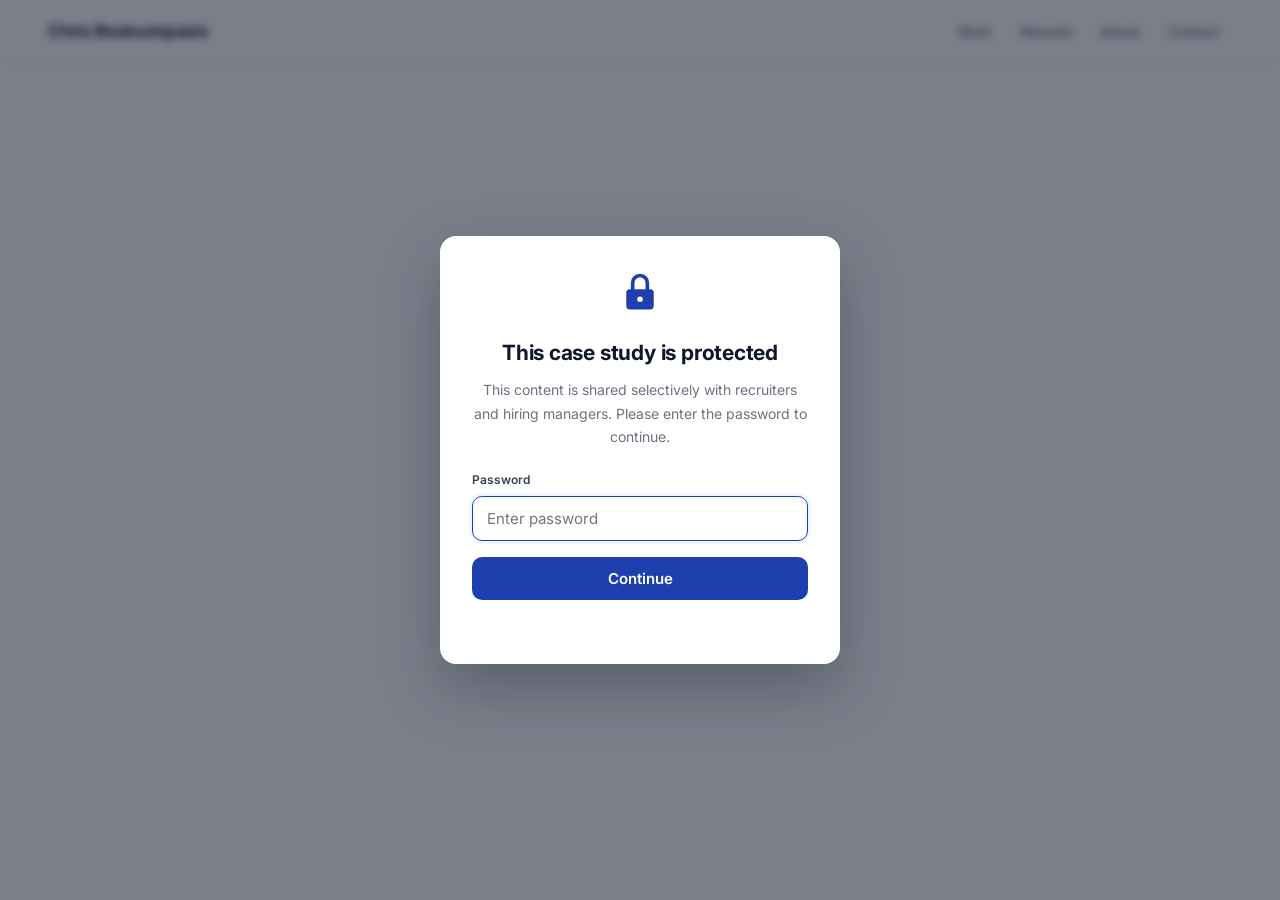
==== case-study-1.html @ c9e4788c "Add files via upload" ====
<!DOCTYPE html>
<html lang="en">
<head>
  <meta charset="UTF-8" />
  <meta name="viewport" content="width=device-width, initial-scale=1.0" />
  <link rel="icon" href="data:image/svg+xml,<svg xmlns='http://www.w3.org/2000/svg' viewBox='0 0 32 32'><rect width='32' height='32' rx='7' fill='%231E40AF'/><text x='16' y='23' font-size='20' fill='white' font-family='Georgia,serif' text-anchor='middle'>C</text></svg>" />
  <title>Worth Paying For — Chris Bouloumpasis</title>
  <link rel="preconnect" href="https://fonts.googleapis.com" />
  <link rel="preconnect" href="https://fonts.gstatic.com" crossorigin />
  <link href="https://fonts.googleapis.com/css2?family=Inter:wght@300;400;500;600;700;800&display=swap" rel="stylesheet" />
  <link rel="stylesheet" href="styles.css" />
</head>
<body data-casestudy="true">

  <div id="cs-modal" role="dialog" aria-modal="true" aria-labelledby="cs-modal-title">
    <div class="gate-card">
      <div class="gate-lock-icon">
        <svg width="44" height="44" viewBox="0 0 24 24" fill="none" xmlns="http://www.w3.org/2000/svg" aria-hidden="true">
          <rect x="4.5" y="10.5" width="15" height="11" rx="2" fill="#1E40AF"/>
          <path d="M8 10.5V7a4 4 0 0 1 8 0v3.5" stroke="#1E40AF" stroke-width="2" stroke-linecap="round"/>
          <circle cx="12" cy="16" r="1.5" fill="#fff"/>
        </svg>
      </div>
      <div class="gate-title" id="cs-modal-title">This case study is protected</div>
      <div class="gate-body-text">This content is shared selectively with recruiters and hiring managers. Please enter the password to continue.</div>
      <label for="pw-input">Password</label>
      <input type="password" id="pw-input" placeholder="Enter password" autocomplete="current-password" />
      <button id="pw-submit">Continue</button>
      <div class="gate-error" id="pw-error"></div>
    </div>
  </div>

  <header class="topnav">
    <a class="topnav-name" href="index.html">Chris Bouloumpasis</a>
    <button class="nav-toggle" aria-label="Menu" aria-expanded="false"><span></span><span></span><span></span></button>
    <nav class="topnav-links">
      <a href="index.html#work">Work</a>
      <a href="index.html#resume">Résumé</a>
      <a href="index.html#about">About</a>
      <a href="index.html#contact">Contact</a>
    </nav>
  </header>

  <main>
    <a class="back-link" href="index.html">← Back to all work</a>

    <article class="case-detail">
      <div class="case-detail-hero">
        <div>
          <span class="company-tag">Global food-delivery marketplace · Illustrative case study</span>
          <h1>Worth Paying For — Shaping a Subscription from Zero</h1>
          <p>A food-delivery marketplace wanted to launch a paid monthly subscription alongside its core on-demand ordering — but the value proposition was a blank page. Nobody yet knew what would make people pay, at what price, or in which markets. I led the 0→1, multi-market research that defined the proposition, prioritised the benefits, and set the pricing band before anything was built.</p>
          <div class="method-pills">
            <span class="method-pill">Generative Interviews</span><span class="method-pill">Ethnographic Discovery</span><span class="method-pill">Concept Testing</span><span class="method-pill">KANO Survey Analysis</span><span class="method-pill">Multi-market</span><span class="method-pill">Value-Proposition Testing</span>
          </div>
        </div>
        <div class="case-detail-illus">
          <svg viewBox="0 0 200 180" fill="none" xmlns="http://www.w3.org/2000/svg" aria-hidden="true">
            <text x="100" y="16" text-anchor="middle" font-size="8" fill="#9CA3AF" font-family="Inter,sans-serif">What drives subscription value</text>
            <text x="8" y="46" font-size="7" fill="#6B7280" font-family="Inter,sans-serif">Speed</text><rect x="58" y="36" width="130" height="16" rx="3" fill="#1E40AF"/>
            <text x="8" y="72" font-size="7" fill="#6B7280" font-family="Inter,sans-serif">No fees</text><rect x="58" y="62" width="120" height="16" rx="3" fill="#1E40AF"/>
            <text x="8" y="98" font-size="7" fill="#6B7280" font-family="Inter,sans-serif">Selection</text><rect x="58" y="88" width="90" height="16" rx="3" fill="#60A5FA"/>
            <text x="8" y="124" font-size="7" fill="#6B7280" font-family="Inter,sans-serif">Loyalty</text><rect x="58" y="114" width="64" height="16" rx="3" fill="#93C5FD"/>
            <text x="8" y="150" font-size="7" fill="#9CA3AF" font-family="Inter,sans-serif">Vouchers</text><rect x="58" y="140" width="30" height="16" rx="3" fill="#E5E7EB"/>
            <text x="100" y="172" text-anchor="middle" font-size="6.5" fill="#9CA3AF" font-family="Inter,sans-serif">KANO: must-have → indifferent</text>
          </svg>
        </div>
      </div>

      <div class="case-body">
        <div class="highlight-box"><p><strong>0→1 value-proposition research across 12 markets</strong> — qualitative discovery plus KANO prioritisation (n=300/market) — that defined what the subscription should include, what people would pay, and where to launch first.</p></div>

        <h3>Context</h3>
        <p>The business wanted a new recurring-revenue subscription to sit alongside on-demand ordering, but the proposition was undefined: which benefits would actually drive sign-up and retention, what monthly price would feel fair, and whether appetite held across very different markets. Loading the wrong bundle — or mispricing it — risked an expensive launch that churned. I was brought in to answer, with evidence, what the subscription should <em>be</em>.</p>

        <h3>My role</h3>
        <ul>
          <li><strong>Lead researcher</strong> — designed and ran the multi-market programme end-to-end.</li>
          <li><strong>0→1 partner</strong> — worked hand-in-glove with PM, PMM, Marketing, Strategy, and the Engineering director to turn insight into a prioritised feature set and price.</li>
          <li><strong>Synthesiser</strong> — translated qual and quant into a single value proposition the whole cross-functional team aligned on.</li>
        </ul>

        <h3>Approach</h3>
        <p>A three-phase programme moved from understanding the space, to prioritising and pricing the proposition, to validating the experience before build.</p>
        <div class="phase-grid">
          <div class="phase-box"><div class="phase-label">Phase 1 · Generative discovery</div><p>In-depth interviews plus in-context (ethnographic) observation — participants recruited and screened across 4 key markets (n=8 per market) — to understand how people think about delivery, where cost and friction bite, and what would make a subscription genuinely worth it.</p></div>
          <div class="phase-box"><div class="phase-label">Phase 2 · Prioritise &amp; price</div><p>Concept testing (n=8 per key market) of candidate benefit bundles, plus a KANO survey with samples sized for market-level reads (n=300/market across 12 markets) to classify features and find the acceptable price band.</p></div>
          <div class="phase-box"><div class="phase-label">Phase 3 · Validate before build</div><p>Iterative prototype and usability testing of the sign-up and subscription-management flows before production.</p></div>
        </div>

        <details class="method-detail">
          <summary>Why KANO</summary>
          <div class="method-detail-body">
            <p>KANO separates what customers merely <em>like</em> from what actually drives willingness to subscribe — sorting features into basic, performance, and delight (plus "indifferent"). That stopped the team loading the bundle with low-value perks, and paired with the qualitative work it explained the <em>why</em> behind each classification.</p>
          </div>
        </details>

        <h3>Findings</h3>
        <ul class="findings-list">
          <li><span class="find-icon">✅</span><span><strong>Speed beat savings.</strong> What people valued most was fast, reliable delivery — not coupons or discounts.</span></li>
          <li><span class="find-icon">💸</span><span><strong>Fee removal was the true must-have.</strong> No delivery fee and no service fee registered as basic expectations for a paid tier — their absence would collapse the value perception.</span></li>
          <li><span class="find-icon">🍽️</span><span><strong>Restaurant selection was a hidden driver.</strong> The breadth and quality of available restaurants strongly shaped whether the subscription felt worth paying for — beyond the subscription mechanics themselves.</span></li>
          <li><span class="find-icon">🎁</span><span><strong>Simple loyalty resonated; gimmicks didn't.</strong> A legible mechanic (e.g. every 4th order free) landed as a delight; vouchers and complex discount schemes were low-priority or indifferent.</span></li>
          <li><span class="find-icon">🌍</span><span><strong>Appetite and price varied by market.</strong> Willingness to pay and the must-have bundle differed enough to require a market-tiered go-to-market, not one global rollout.</span></li>
        </ul>

        <h3>Outcome &amp; Impact</h3>
        <p>The research defined the value proposition and <strong>prioritised the bundle</strong> — fee removal, delivery-speed reliability, and a simple loyalty mechanic, over low-value perks. It set an <strong>evidence-based price band per market</strong>, shaped a <strong>market-tiered launch sequence</strong> (leading where appetite and willingness-to-pay were strongest), and <strong>de-risked the build</strong> by validating the flows before production. The recommended bundle and market-tiered pricing were adopted for launch, and in the lead markets subscriber uptake ran ahead of the business case.</p>
        <div class="stat-row">
          <div class="stat-box"><div class="stat-number">12</div><div class="stat-label">markets researched</div></div>
          <div class="stat-box"><div class="stat-number">n=300</div><div class="stat-label">per market (KANO)</div></div>
          <div class="stat-box"><div class="stat-number">0→1</div><div class="stat-label">value proposition shaped</div></div>
        </div>

        <div class="highlight-box wise"><p><strong>Why this matters:</strong> This is 0→1 strategic research at its most consequential — turning a blank-page business idea into a prioritised, priced, market-sequenced plan, using the right method for the question and partnering across PM, PMM, Marketing, and Engineering. It's the difference between research that describes users and research that shapes what the business builds and sells.</p></div>
      </div>
    </article>

    <p class="disclaimer">Illustrative case study. My methods and approach are real; the specific project, company, data, and figures are anonymised, simplified, or hypothetical, and should not be read as a verified account of a specific engagement.</p>
  </main>

  <script src="script.js"></script>
</body>
</html>
---- styles.css ----
/* =========================================================
   Portfolio — minimal editorial redesign
   Top navigation · centered content · all-sans (Inter)
   Primary: #1E40AF (dark blue) with tint ladder
   ========================================================= */

:root {
  --indigo:        #1E40AF;   /* dark blue (primary) */
  --indigo-600:    #1E3A8A;   /* darker blue (hover) */
  --indigo-400:    #60A5FA;
  --indigo-300:    #93C5FD;
  --indigo-200:    #BFDBFE;
  --indigo-50:     #EFF6FF;
  --indigo-ink:    #1E3A8A;

  --ink:           #0F172A;
  --body:          #374151;
  --muted:         #6B7280;
  --faint:         #9CA3AF;
  --line:          #E5E7EB;
  --line-soft:     #F3F4F6;
  --bg:            #FFFFFF;
  --bg-alt:        #F8FAFC;

  --alert-ink:     #B91C1C;

  --nav-h:         64px;
  --content-max:   880px;
  --radius:        14px;
  --radius-sm:     10px;
  --shadow:        0 1px 2px rgba(15,23,42,.04), 0 8px 24px rgba(15,23,42,.06);
  --shadow-hover:  0 2px 6px rgba(30,64,175,.10), 0 16px 40px rgba(30,64,175,.12);
}

* { box-sizing: border-box; }
html { scroll-behavior: smooth; }

body {
  margin: 0;
  font-family: "Inter", -apple-system, BlinkMacSystemFont, "Segoe UI", sans-serif;
  font-weight: 400;
  color: var(--body);
  background: var(--bg);
  line-height: 1.65;
  -webkit-font-smoothing: antialiased;
}

h1, h2, h3, h4 { font-family: "Inter", sans-serif; color: var(--ink); font-weight: 700; letter-spacing: -.02em; }
a { color: inherit; text-decoration: none; }

/* ---------- Top navigation ---------- */
.topnav {
  position: sticky; top: 0; z-index: 60;
  display: flex; align-items: center; justify-content: space-between;
  height: var(--nav-h);
  padding: 0 clamp(20px, 5vw, 48px);
  background: rgba(255,255,255,.85);
  backdrop-filter: saturate(160%) blur(8px);
  border-bottom: 1px solid var(--line);
}
.topnav-name { font-weight: 700; font-size: 17px; color: var(--ink); letter-spacing: -.01em; }
.topnav-links { display: flex; align-items: center; gap: 4px; }
.topnav-links a {
  padding: 8px 12px; border-radius: 8px; font-size: 14px; color: var(--body);
  transition: background .15s, color .15s;
}
.topnav-links a:hover { background: var(--indigo-50); color: var(--indigo); }
.topnav-cv { margin-left: 8px; background: var(--indigo); color: #fff !important; font-weight: 600; }
.topnav-cv:hover { background: var(--indigo-600) !important; color: #fff !important; }
.nav-toggle { display: none; background: none; border: none; cursor: pointer; flex-direction: column; gap: 4px; padding: 6px; }
.nav-toggle span { width: 22px; height: 2px; background: var(--ink); border-radius: 2px; }

/* ---------- Layout ---------- */
main { max-width: var(--content-max); margin: 0 auto; padding: 56px clamp(20px, 5vw, 48px) 120px; }
section { padding: 44px 0; scroll-margin-top: 84px; }
section + section { border-top: 1px solid var(--line-soft); }

.section-label {
  font-size: 11px; letter-spacing: .16em; text-transform: uppercase;
  color: var(--indigo); font-weight: 600; margin-bottom: 16px;
}

/* ---------- Hero ---------- */
#hero { padding-top: 28px; text-align: center; }
#hero h1 { font-size: clamp(38px, 6vw, 58px); line-height: 1.04; margin: 0 0 24px; font-weight: 800; letter-spacing: -.03em; }
.hero-intro { font-size: 17px; color: var(--body); max-width: 640px; margin: 0 auto; text-align: left; }

.hero-stats {
  display: flex; flex-wrap: wrap; justify-content: center;
  margin: 34px auto 0; max-width: 700px;
  border: 1px solid var(--line); border-radius: var(--radius); overflow: hidden;
}
.hero-stat { flex: 1 1 150px; padding: 18px 14px; text-align: center; border-right: 1px solid var(--line); }
.hero-stat:last-child { border-right: none; }
.hero-stat .n { font-size: 22px; font-weight: 800; color: var(--indigo); letter-spacing: -.02em; }
.hero-stat .l { font-size: 12px; color: var(--muted); margin-top: 4px; line-height: 1.4; }

.hero-chips { display: flex; flex-wrap: wrap; gap: 8px; margin: 28px auto 0; justify-content: center; max-width: 700px; }
.chip {
  font-size: 12.5px; padding: 6px 13px; border-radius: 999px;
  background: var(--indigo-50); color: var(--indigo-ink); border: 1px solid var(--indigo-200); font-weight: 500;
}
.cv-btn {
  display: inline-block; margin-top: 30px; padding: 12px 24px;
  background: var(--indigo); color: #fff; border-radius: 10px; font-size: 14px; font-weight: 600;
  transition: background .15s, transform .15s;
}
.cv-btn:hover { background: var(--indigo-600); transform: translateY(-1px); }

h2 { font-size: 30px; margin: 0 0 24px; letter-spacing: -.02em; }

/* ---------- Case cards ---------- */
.case-cards { display: flex; flex-direction: column; gap: 18px; }
.case-card {
  position: relative; display: grid; grid-template-columns: 1fr 200px; gap: 24px; align-items: center;
  padding: 26px 28px; border: 1px solid var(--line); border-radius: var(--radius); background: var(--bg);
  box-shadow: var(--shadow); transition: transform .18s, box-shadow .18s, border-color .18s;
}
.case-card:hover { transform: translateY(-3px); box-shadow: var(--shadow-hover); border-color: var(--indigo-200); }
.case-card-body { min-width: 0; }
.case-card-meta { font-size: 12.5px; color: var(--faint); margin-bottom: 8px; }
.case-card-title { font-size: 21px; font-weight: 700; color: var(--ink); line-height: 1.25; margin-bottom: 10px; letter-spacing: -.01em; }
.case-card-desc { font-size: 14.5px; color: var(--body); margin: 0 0 14px; }
.case-tags { display: flex; flex-wrap: wrap; gap: 6px; }
.case-tag { font-size: 11.5px; padding: 4px 10px; border-radius: 6px; background: var(--line-soft); color: var(--muted); font-weight: 500; }
.case-card-illus { display: flex; align-items: center; justify-content: center; }
.case-card-illus svg { width: 100%; height: auto; max-height: 170px; }
.card-lock-badge {
  position: absolute; top: 16px; right: 16px; width: 26px; height: 26px;
  display: flex; align-items: center; justify-content: center; background: var(--line-soft); border-radius: 7px;
}

.disclaimer { margin-top: 26px; font-size: 12.5px; color: var(--faint); font-style: italic; }

/* ---------- About ---------- */
.about-grid { display: grid; grid-template-columns: 1fr 280px; gap: 40px; align-items: start; }
.about-grid p { margin: 0 0 16px; }
.about-photo { width: 100%; border-radius: var(--radius); object-fit: cover; box-shadow: var(--shadow); }

/* ---------- Résumé ---------- */
.resume-section { margin-bottom: 36px; }
.resume-section-title { font-size: 13px; font-weight: 600; color: var(--indigo); text-transform: uppercase; letter-spacing: .08em; margin-bottom: 16px; }
.resume-item { margin-bottom: 24px; }
.resume-item-header { display: flex; justify-content: space-between; align-items: baseline; gap: 16px; flex-wrap: wrap; }
.resume-item-title { font-weight: 600; color: var(--ink); font-size: 15.5px; }
.resume-item-date { font-size: 13px; color: var(--faint); white-space: nowrap; }
.resume-item-sub { font-size: 13.5px; color: var(--muted); margin-top: 2px; }
.resume-bullets { margin: 10px 0 0; padding-left: 18px; }
.resume-bullets li { font-size: 14.5px; margin-bottom: 8px; }
.resume-bullets strong { color: var(--ink); }

.skill-tags { display: flex; flex-wrap: wrap; gap: 8px; }
.skill-tag { font-size: 12.5px; padding: 6px 12px; border-radius: 999px; background: var(--bg-alt); border: 1px solid var(--line); color: var(--body); }

/* ---------- Contact ---------- */
.contact-card { border: 1px solid var(--line); border-radius: var(--radius); padding: 30px 32px; background: var(--bg-alt); max-width: 520px; }
.contact-card p { margin-top: 0; }
.contact-link { display: flex; align-items: center; gap: 12px; padding: 12px 0; border-top: 1px solid var(--line); font-size: 15px; color: var(--body); }
.contact-link:hover { color: var(--indigo); }
.contact-link-icon { font-size: 18px; }

/* ---------- Case-study detail page ---------- */
.back-link { font-size: 13px; color: var(--indigo); font-weight: 500; }
.case-detail { padding-top: 20px; }
.case-detail-hero {
  display: grid; grid-template-columns: 1fr 220px; gap: 32px; align-items: center;
  padding: 20px 0 36px; border-bottom: 1px solid var(--line);
}
.company-tag { display: inline-block; font-size: 12px; letter-spacing: .04em; color: var(--indigo); font-weight: 600; margin-bottom: 12px; }
.case-detail-hero h1 { font-size: 38px; line-height: 1.1; margin: 0 0 16px; letter-spacing: -.02em; }
.case-detail-hero p { font-size: 16.5px; color: var(--body); margin: 0; }
.case-detail-illus { display: flex; align-items: center; justify-content: center; }
.case-detail-illus svg { width: 100%; height: auto; max-height: 180px; }

.method-pills { display: flex; flex-wrap: wrap; gap: 7px; margin-top: 20px; }
.method-pill { font-size: 12px; padding: 5px 12px; border-radius: 999px; background: var(--indigo-50); color: var(--indigo-ink); border: 1px solid var(--indigo-200); font-weight: 500; }

.case-body { padding-top: 28px; }
.case-body h3 { font-weight: 700; font-size: 21px; color: var(--ink); margin: 34px 0 12px; letter-spacing: -.01em; }
.case-body p, .case-body li { font-size: 15.5px; }
.case-body ul { padding-left: 20px; }
.case-body li { margin-bottom: 10px; }

.highlight-box { background: var(--indigo-50); border: 1px solid var(--indigo-200); border-left: 4px solid var(--indigo); border-radius: var(--radius-sm); padding: 18px 22px; margin: 24px 0; }
.highlight-box p { margin: 0; font-size: 15.5px; color: var(--ink); }
.highlight-box.wise { background: var(--bg-alt); border-color: var(--line); border-left-color: var(--indigo-400); }

.phase-grid { display: grid; grid-template-columns: repeat(3, 1fr); gap: 14px; margin: 18px 0; }
.phase-box { border: 1px solid var(--line); border-radius: var(--radius-sm); padding: 18px; background: var(--bg); }
.phase-label { font-size: 12.5px; font-weight: 600; color: var(--indigo); margin-bottom: 8px; }
.phase-box p { margin: 0; font-size: 13.5px; color: var(--body); }

.method-detail { margin: 22px 0; border: 1px solid var(--line); border-radius: var(--radius-sm); background: var(--bg-alt); padding: 4px 18px; }
.method-detail summary { cursor: pointer; font-weight: 600; font-size: 14px; color: var(--indigo); padding: 12px 0; list-style: none; }
.method-detail summary::-webkit-details-marker { display: none; }
.method-detail summary::before { content: "▸ "; }
.method-detail[open] summary::before { content: "▾ "; }
.method-detail-body { padding: 0 0 14px; }
.method-detail-body p { margin: 0; font-size: 14.5px; }

.findings-list { list-style: none; padding: 0; margin: 16px 0; }
.findings-list li { display: flex; gap: 14px; align-items: flex-start; padding: 16px; margin-bottom: 10px; border: 1px solid var(--line); border-radius: var(--radius-sm); background: var(--bg); }
.find-icon { font-size: 20px; line-height: 1.3; flex-shrink: 0; }
.findings-list li span:last-child { font-size: 14.5px; }

.stat-row { display: flex; gap: 16px; flex-wrap: wrap; margin: 26px 0; }
.stat-box { flex: 1; min-width: 150px; text-align: center; border: 1px solid var(--line); border-radius: var(--radius-sm); padding: 22px 16px; background: var(--bg-alt); }
.stat-number { font-size: 28px; font-weight: 800; color: var(--indigo); line-height: 1.1; letter-spacing: -.02em; }
.stat-label { font-size: 12.5px; color: var(--muted); margin-top: 8px; }

/* ---------- Password gate modal ---------- */
#cs-modal { position: fixed; inset: 0; z-index: 100; background: rgba(15,23,42,.55); backdrop-filter: blur(4px); display: none; align-items: center; justify-content: center; }
#cs-modal.open { display: flex; }
.gate-card { width: min(400px, 90vw); background: #fff; border-radius: 16px; padding: 34px 32px; box-shadow: 0 24px 60px rgba(15,23,42,.3); text-align: center; }
.gate-lock-icon { margin-bottom: 14px; }
.gate-title { font-weight: 700; font-size: 21px; color: var(--ink); margin-bottom: 8px; letter-spacing: -.01em; }
.gate-body-text { font-size: 14px; color: var(--muted); margin-bottom: 22px; }
.gate-card label { display: block; text-align: left; font-size: 12px; font-weight: 600; color: var(--body); margin-bottom: 6px; }
.gate-card input { width: 100%; padding: 12px 14px; font-size: 15px; font-family: inherit; border: 1px solid var(--line); border-radius: 10px; margin-bottom: 16px; }
.gate-card input:focus { outline: none; border-color: var(--indigo); box-shadow: 0 0 0 3px var(--indigo-50); }
.gate-card button { width: 100%; padding: 12px; font-size: 15px; font-weight: 600; font-family: inherit; color: #fff; background: var(--indigo); border: none; border-radius: 10px; cursor: pointer; transition: background .15s; }
.gate-card button:hover { background: var(--indigo-600); }
.gate-error { color: var(--alert-ink); font-size: 13px; margin-top: 12px; min-height: 18px; }

/* Hide gated case-study content until unlocked (JS toggles .cs-locked) */
body.cs-locked main { display: none; }

/* ---------- Mobile ---------- */
@media (max-width: 820px) {
  .nav-toggle { display: flex; }
  .topnav-links {
    position: fixed; top: var(--nav-h); left: 0; right: 0;
    flex-direction: column; align-items: stretch; gap: 0;
    background: #fff; border-bottom: 1px solid var(--line); padding: 8px 16px 16px;
    transform: translateY(-10px); opacity: 0; pointer-events: none; transition: transform .2s, opacity .2s;
  }
  .topnav-links.open { transform: translateY(0); opacity: 1; pointer-events: auto; }
  .topnav-links a { padding: 12px; border-radius: 8px; }
  .topnav-cv { margin-left: 0; margin-top: 6px; text-align: center; }

  #hero h1 { font-size: 38px; }
  .case-card { grid-template-columns: 1fr; }
  .case-card-illus { display: none; }
  .about-grid { grid-template-columns: 1fr; }
  .case-detail-hero { grid-template-columns: 1fr; }
  .case-detail-illus { display: none; }
  .phase-grid { grid-template-columns: 1fr; }
}
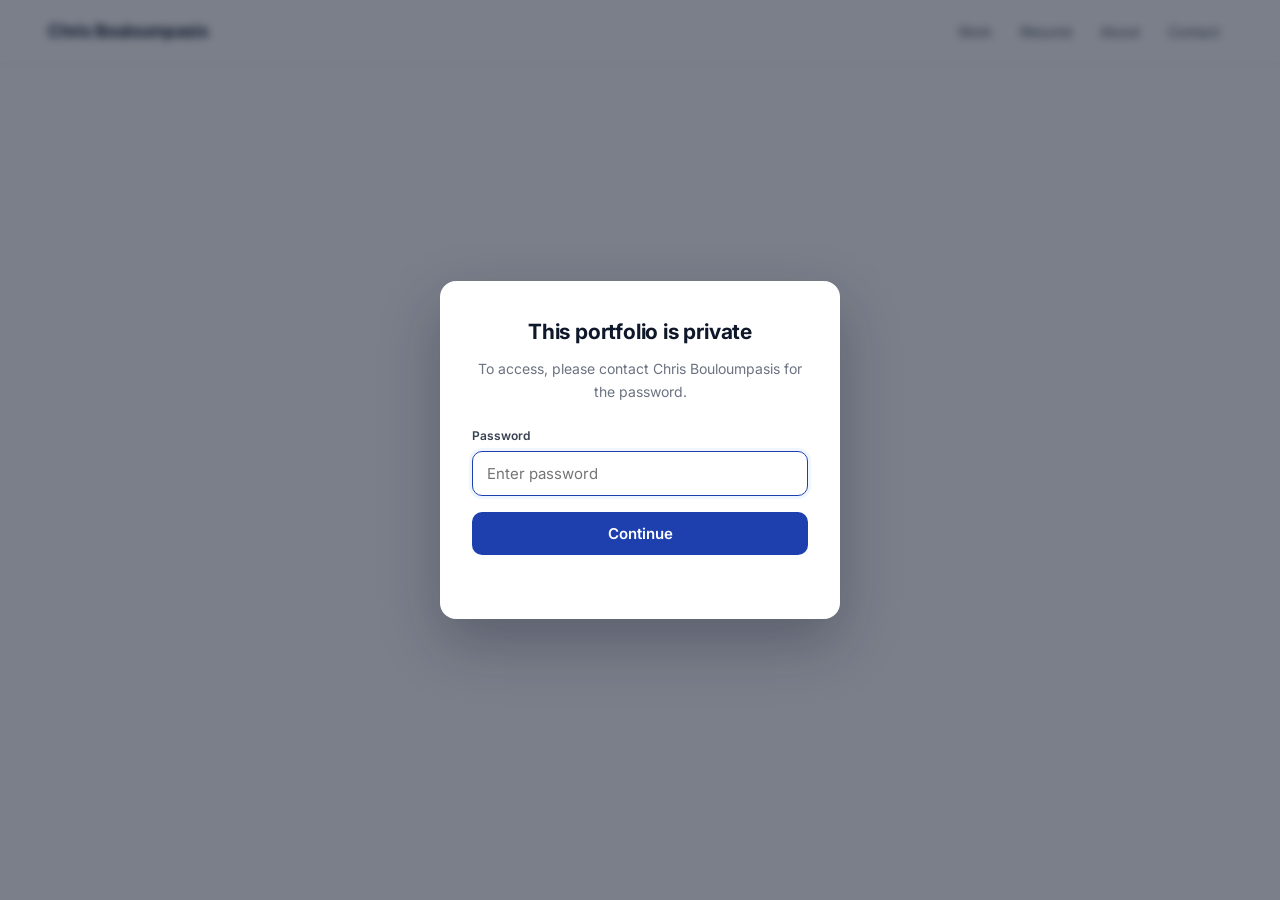
==== commit acf0b5ff: "Add files via upload" ====
--- a/case-study-1.html
+++ b/case-study-1.html
@@ -14,15 +14,8 @@
 
   <div id="cs-modal" role="dialog" aria-modal="true" aria-labelledby="cs-modal-title">
     <div class="gate-card">
-      <div class="gate-lock-icon">
-        <svg width="44" height="44" viewBox="0 0 24 24" fill="none" xmlns="http://www.w3.org/2000/svg" aria-hidden="true">
-          <rect x="4.5" y="10.5" width="15" height="11" rx="2" fill="#1E40AF"/>
-          <path d="M8 10.5V7a4 4 0 0 1 8 0v3.5" stroke="#1E40AF" stroke-width="2" stroke-linecap="round"/>
-          <circle cx="12" cy="16" r="1.5" fill="#fff"/>
-        </svg>
-      </div>
-      <div class="gate-title" id="cs-modal-title">This case study is protected</div>
-      <div class="gate-body-text">This content is shared selectively with recruiters and hiring managers. Please enter the password to continue.</div>
+      <div class="gate-title" id="cs-modal-title">This portfolio is private</div>
+      <div class="gate-body-text">To access, please contact Chris Bouloumpasis for the password.</div>
       <label for="pw-input">Password</label>
       <input type="password" id="pw-input" placeholder="Enter password" autocomplete="current-password" />
       <button id="pw-submit">Continue</button>
@@ -47,11 +40,10 @@
     <article class="case-detail">
       <div class="case-detail-hero">
         <div>
-          <span class="company-tag">Global food-delivery marketplace · Illustrative case study</span>
           <h1>Worth Paying For — Shaping a Subscription from Zero</h1>
           <p>A food-delivery marketplace wanted to launch a paid monthly subscription alongside its core on-demand ordering — but the value proposition was a blank page. Nobody yet knew what would make people pay, at what price, or in which markets. I led the 0→1, multi-market research that defined the proposition, prioritised the benefits, and set the pricing band before anything was built.</p>
           <div class="method-pills">
-            <span class="method-pill">Generative Interviews</span><span class="method-pill">Ethnographic Discovery</span><span class="method-pill">Concept Testing</span><span class="method-pill">KANO Survey Analysis</span><span class="method-pill">Multi-market</span><span class="method-pill">Value-Proposition Testing</span>
+            <span class="method-pill">Generative Interviews</span><span class="method-pill">Ethnographic Discovery</span><span class="method-pill">Concept Testing</span><span class="method-pill">KANO Analysis</span><span class="method-pill">Multi-Market Research</span>
           </div>
         </div>
         <div class="case-detail-illus">
@@ -81,10 +73,10 @@
         </ul>
 
         <h3>Approach</h3>
-        <p>A three-phase programme moved from understanding the space, to prioritising and pricing the proposition, to validating the experience before build.</p>
+        <p>A 12-week, three-phase programme moved from understanding the space, to prioritising and pricing the proposition, to validating the experience before build.</p>
         <div class="phase-grid">
           <div class="phase-box"><div class="phase-label">Phase 1 · Generative discovery</div><p>In-depth interviews plus in-context (ethnographic) observation — participants recruited and screened across 4 key markets (n=8 per market) — to understand how people think about delivery, where cost and friction bite, and what would make a subscription genuinely worth it.</p></div>
-          <div class="phase-box"><div class="phase-label">Phase 2 · Prioritise &amp; price</div><p>Concept testing (n=8 per key market) of candidate benefit bundles, plus a KANO survey with samples sized for market-level reads (n=300/market across 12 markets) to classify features and find the acceptable price band.</p></div>
+          <div class="phase-box"><div class="phase-label">Phase 2 · Prioritise &amp; price</div><p>Concept testing (n=8 per key market) of candidate benefit bundles, plus a survey with samples sized for market-level reads (n=300/market across 12 markets) combining a KANO module to classify features with a price-sensitivity module to find the acceptable price band.</p></div>
           <div class="phase-box"><div class="phase-label">Phase 3 · Validate before build</div><p>Iterative prototype and usability testing of the sign-up and subscription-management flows before production.</p></div>
         </div>
 
@@ -105,18 +97,18 @@
         </ul>
 
         <h3>Outcome &amp; Impact</h3>
-        <p>The research defined the value proposition and <strong>prioritised the bundle</strong> — fee removal, delivery-speed reliability, and a simple loyalty mechanic, over low-value perks. It set an <strong>evidence-based price band per market</strong>, shaped a <strong>market-tiered launch sequence</strong> (leading where appetite and willingness-to-pay were strongest), and <strong>de-risked the build</strong> by validating the flows before production. The recommended bundle and market-tiered pricing were adopted for launch, and in the lead markets subscriber uptake ran ahead of the business case.</p>
+        <p>The research defined the value proposition and <strong>prioritised the bundle</strong> — fee removal, delivery-speed reliability, and a simple loyalty mechanic, over low-value perks. It set an <strong>evidence-based price band per market</strong>, shaped a <strong>market-tiered launch sequence</strong> (leading where appetite and willingness-to-pay were strongest), and <strong>de-risked the build</strong> by validating the flows before production. The recommended bundle and market-tiered pricing were adopted for launch, and in the lead markets subscriber uptake ran ahead of the business case, measured against the launch forecast.</p>
         <div class="stat-row">
           <div class="stat-box"><div class="stat-number">12</div><div class="stat-label">markets researched</div></div>
           <div class="stat-box"><div class="stat-number">n=300</div><div class="stat-label">per market (KANO)</div></div>
           <div class="stat-box"><div class="stat-number">0→1</div><div class="stat-label">value proposition shaped</div></div>
         </div>
 
-        <div class="highlight-box wise"><p><strong>Why this matters:</strong> This is 0→1 strategic research at its most consequential — turning a blank-page business idea into a prioritised, priced, market-sequenced plan, using the right method for the question and partnering across PM, PMM, Marketing, and Engineering. It's the difference between research that describes users and research that shapes what the business builds and sells.</p></div>
+        <div class="highlight-box wise"><p><strong>Why this matters:</strong> This is 0→1 strategic research at its most consequential — turning a blank-page business idea into a prioritised, priced, market-sequenced plan, using the right method for the question and partnering across PM, PMM, Marketing, and Engineering. The ROI: a fraction of the launch budget spent on research protected the entire engineering investment from being built on the wrong bundle or the wrong price — the difference between research that describes users and research that shapes what the business builds and sells.</p></div>
       </div>
     </article>
 
-    <p class="disclaimer">Illustrative case study. My methods and approach are real; the specific project, company, data, and figures are anonymised, simplified, or hypothetical, and should not be read as a verified account of a specific engagement.</p>
+    <p class="disclaimer">Note: These case studies are illustrative. My methods, approach, and expertise are real, but the specific projects, companies, data, and figures shown are anonymised, simplified, or hypothetical, and should not be read as verified accounts of specific engagements.</p>
   </main>
 
   <script src="script.js"></script>
